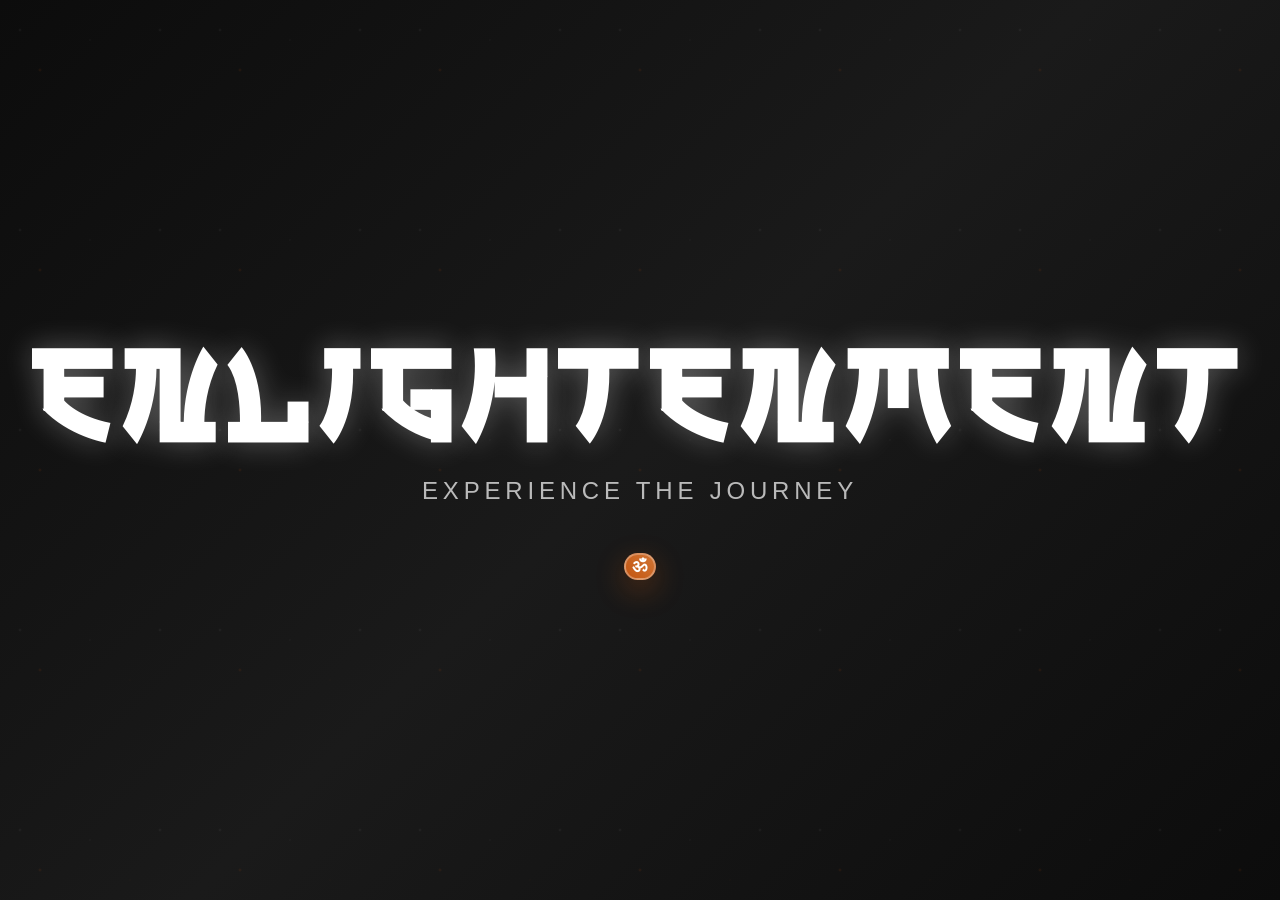
==== index.html @ e20dd6f6 "refactor: improve code readability" ====
<!DOCTYPE html>
<html lang="en">
<head>
	<meta charset="UTF-8">
	<meta http-equiv="X-UA-Compatible" content="IE=edge">
	<meta name="viewport" content="width=device-width, initial-scale=1.0">
	<title>Card Animations</title>
	<link rel="stylesheet" href="style.css">
</head>
<body>
	<!-- Entrance Screen -->
	<div id="entrance-screen" class="entrance-screen">
		<div class="entrance-content">
			<h1 class="entrance-title">Enlightenment</h1>
			<p class="entrance-subtitle">Experience the Journey</p>
			<button id="enter-button" class="enter-button">
				<span class="button-text">ॐ</span>
				<div class="button-ripple"></div>
			</button>
		</div>
		<div class="entrance-particles"></div>
	</div>

	<!-- Main Content (hidden initially) -->
	<h1 id="animation-title">Enlightenment</h1>
	<video id="bg-video" loop playsinline muted>
		<source src="./Assets/bg-video.webm" type="video/webm" />
	</video>
	<div id="main-content" class="main-content hidden">
		<div class="card-group">
			<div class="little-card card"></div>
			<div class="big-card card"></div>
			<div class="little-card card"></div>
			<div class="big-card card"></div>
			<div class="little-card card"></div>
			<div class="big-card card"></div> 
			<div class="little-card card"></div>
			<div class="big-card card"></div>
		</div>
	</div>

	<!-- External JavaScript -->
	<script src="script.js"></script>
</body>
</html>
---- style.css ----
/* Global Styles */
body{
	margin: 0px;
	background-color: #000;
	height: 100vh;
	display: grid;
	place-items: center;
}

/* Font Styles */
@font-face {
	font-family: 'Sakurata';
	src: url(./Assets/SAKURATA\ 400.otf);
}

video {
	position: absolute;
	max-width: 100%;
	aspect-ratio: 16 / 9;
	z-index:-100;
	opacity: 0;
	transition: opacity 1.5s ease;
}

video.show {
	opacity: 1;
}

@media screen and (max-width: 768px){
	video{
		max-width: none;
		height: 100%;
	}	
}

/* Animation Styles */
#animation-title{
	position: absolute;
	top: 7%;
	font-family: 'Sakurata';
	font-size: clamp(2rem, 5vw, 5rem);
	color: #fff;
	text-shadow: 0px 0px 10px rgba(255, 255, 255, 0.5);
	margin: 0px;
	opacity: 0;
	transform: translateY(-20px);
	transition: all 1.5s ease;
}

#animation-title.show {
	opacity: 1;
	transform: translateY(0);
	animation: animated-title 2s ease-in-out infinite alternate;
}

/* Keyframes */
@keyframes animated-title{
	0%{
		color: #fff;
		text-shadow: 0px 0px 10px rgba(255, 255, 255, 0.5);
	}
	100%{
		color: rgba(240, 103, 17, 0.8);
		text-shadow: 0px 0px 10px rgba(255, 255, 255, 0.8);
	}
}

/* Card Group Styles */
.card-group{
	aspect-ratio: 5 / 7;
}

.card-group,
.big-card{
	width:30vmin;
}

.card{
	aspect-ratio: 5 / 7;
	background-color: rgba(255, 255, 255, 0.1);
	background-position: center;
	position: absolute;
	transition: transform 800ms cubic-bezier(0.05, 0.43, 0.25, 0.95);
}

.big-card{
	width: 30vmin;
	border-radius: 1vmin;
}

.little-card{
	width: 12vmin;
	border-radius: 2vmin;
	top: 50%;
	left: 50%;
	transform: translate(-50%, -50%);
}


/* Card Styles */
.big-card:nth-child(2){
	background-image: url(./Assets/big-card-4.png);
	background-size: cover;
	transform: translateX(-10%) rotate(-1deg) scaleX(-1);
}

.big-card:nth-child(4){
	background-image: url(./Assets/big-card-3.png);
	background-size: cover;
	transform: translateX(6%) rotate(2deg);
}

.big-card:nth-child(6){
	background-image: url(./Assets/big-card-2.png);
	background-size: cover;
	background-position: -10%;
	transform: translateX(6%) rotate(-3deg);
}

.big-card:nth-child(8){
	background-image: url(./Assets/big-card-1.png);
	background-size: cover;
	transform: translateX(10%) rotate(5deg);
}

.little-card:nth-child(1){
	background-image: url(./Assets/little-card-1.png);
	background-size: cover;
}
.little-card:nth-child(3){
	background-image: url(./Assets/little-card-2.png);
	background-size: cover;
}
.little-card:nth-child(5){
	background-image: url(./Assets/little-card-3.png);
	background-size: cover;
}
.little-card:nth-child(7){
	background-image: url(./Assets/little-card-4.png);
	background-size: cover;
}

/* Card Group Styles on Hover*/
.card-group:hover > .big-card:nth-child(2){
	transform: translate(-85%, 16%) rotate(-24deg) scaleX(-1)
}

.card-group:hover > .big-card:nth-child(4){
	transform: translate(-30%, 8%) rotate(-8deg);
}

.card-group:hover > .big-card:nth-child(6){
	transform: translate(30%, 8%) rotate(8deg);
}

.card-group:hover > .big-card:nth-child(8){
	transform: translate(85%, 16%) rotate(24deg);
}

.card-group:hover > .little-card:nth-child(1){
	transform: translate(280%, -140%) rotate(-15deg);
}

.card-group:hover > .little-card:nth-child(3){
	transform: translate(280%, 140%) rotate(15deg);
}

.card-group:hover > .little-card:nth-child(5){
	transform: translate(-280%, -140%) rotate(15deg);
}

.card-group:hover > .little-card:nth-child(7){
	transform: translate(-280%, 140%) rotate(-15deg);
}

/* Entrance Screen Styles */
.entrance-screen {
	position: fixed;
	top: 0;
	left: 0;
	width: 100vw;
	height: 100vh;
	background: linear-gradient(135deg, #0c0c0c 0%, #1a1a1a 50%, #0c0c0c 100%);
	display: flex;
	align-items: center;
	justify-content: center;
	z-index: 1000;
	overflow: hidden;
}

.entrance-content {
	text-align: center;
	z-index: 10;
	opacity: 0;
	transform: translateY(30px);
	animation: fadeInUp 1.5s ease-out 0.5s forwards;
}

.entrance-title {
	font-family: 'Sakurata';
	font-size: clamp(3rem, 8vw, 8rem);
	color: #fff;
	margin: 0 0 1rem 0;
	text-shadow: 0px 0px 30px rgba(255, 255, 255, 0.3);
	letter-spacing: 0.1em;
}

.entrance-subtitle {
	font-family: Arial, sans-serif;
	font-size: clamp(1rem, 2vw, 1.5rem);
	color: rgba(255, 255, 255, 0.7);
	margin: 0 0 3rem 0;
	font-weight: 300;
	letter-spacing: 0.2em;
	text-transform: uppercase;
}

.enter-button {
	position: relative;
	background: linear-gradient(45deg, rgba(240, 103, 17, 0.8), rgba(255, 140, 60, 0.8));
	border: 2px solid rgba(255, 255, 255, 0.3);
	border-radius: 50px;
	font-family: Arial, sans-serif;
	font-size: 1.1rem;
	font-weight: 600;
	letter-spacing: 0.1em;
	color: #fff;
	cursor: pointer;
	overflow: hidden;
	transition: all 0.3s ease;
	backdrop-filter: blur(10px);
	box-shadow: 0 10px 30px rgba(240, 103, 17, 0.3);
}

.enter-button:hover {
	transform: translateY(-2px);
	box-shadow: 0 15px 40px rgba(240, 103, 17, 0.4);
	border-color: rgba(255, 255, 255, 0.5);
}

.enter-button:active {
	transform: translateY(0);
}

.button-text {
	position: relative;
	z-index: 2;
}

.button-ripple {
	position: absolute;
	top: 50%;
	left: 50%;
	width: 0;
	height: 0;
	border-radius: 50%;
	background: rgba(255, 255, 255, 0.3);
	transform: translate(-50%, -50%);
	transition: width 0.6s, height 0.6s;
}

.enter-button:hover .button-ripple {
	width: 300px;
	height: 300px;
}

/* Animated Particles Background */
.entrance-particles {
	position: absolute;
	top: 0;
	left: 0;
	width: 100%;
	height: 100%;
	background-image: 
		radial-gradient(2px 2px at 20px 30px, rgba(255, 255, 255, 0.1), transparent),
		radial-gradient(2px 2px at 40px 70px, rgba(240, 103, 17, 0.2), transparent),
		radial-gradient(1px 1px at 90px 40px, rgba(255, 255, 255, 0.1), transparent),
		radial-gradient(1px 1px at 130px 80px, rgba(240, 103, 17, 0.1), transparent),
		radial-gradient(2px 2px at 160px 30px, rgba(255, 255, 255, 0.1), transparent);
	background-repeat: repeat;
	background-size: 200px 200px;
	animation: particleFloat 20s linear infinite;
	opacity: 0.6;
}

/* Main Content Styles */
.main-content {
	transition: all 1s ease;
}

.main-content.hidden {
	opacity: 0;
	visibility: hidden;
}

.main-content.enter-animation {
	animation: mainContentEnter 1.5s ease-out forwards;
}

/* Keyframe Animations */
@keyframes fadeInUp {
	from {
		opacity: 0;
		transform: translateY(30px);
	}
	to {
		opacity: 1;
		transform: translateY(0);
	}
}

@keyframes particleFloat {
	0% {
		transform: translateY(0) translateX(0);
	}
	25% {
		transform: translateY(-10px) translateX(5px);
	}
	50% {
		transform: translateY(0) translateX(-5px);
	}
	75% {
		transform: translateY(10px) translateX(5px);
	}
	100% {
		transform: translateY(0) translateX(0);
	}
}

@keyframes mainContentEnter {
	from {
		opacity: 0;
		transform: scale(0.9);
	}
	to {
		opacity: 1;
		transform: scale(1);
	}
}

/* Exit Animation for Entrance Screen */
.entrance-screen.exit-animation {
	animation: entranceExit 1s ease-in forwards;
}

@keyframes entranceExit {
	0% {
		opacity: 1;
		transform: scale(1);
	}
	100% {
		opacity: 0;
		transform: scale(1.1);
		filter: blur(10px);
	}
}

/* Responsive Design for Entrance Screen */
@media screen and (max-width: 768px) {
	.entrance-title {
		font-size: clamp(2rem, 6vw, 4rem);
	}
	
	.entrance-subtitle {
		font-size: clamp(0.8rem, 1.5vw, 1rem);
		margin: 0 0 2rem 0;
	}
	
	.enter-button {
		padding: 1rem 2.5rem;
		font-size: 1rem;
	}
}
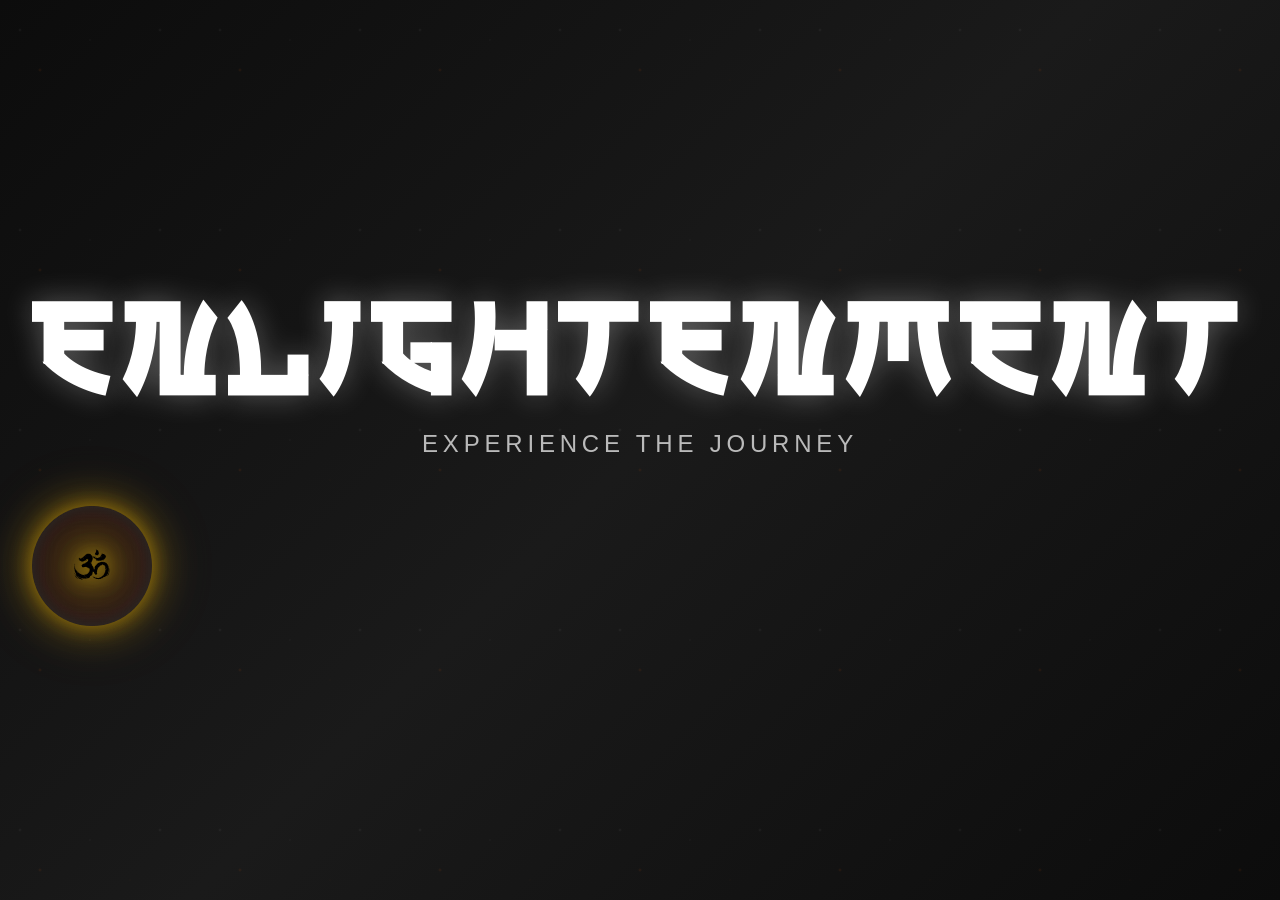
==== commit d6480c70: "feat: add button animations" ====
--- a/index.html
+++ b/index.html
@@ -14,7 +14,7 @@
 			<h1 class="entrance-title">Enlightenment</h1>
 			<p class="entrance-subtitle">Experience the Journey</p>
 			<button id="enter-button" class="enter-button">
-				<span class="button-text">ॐ</span>
+				<img height="50px" width="50px" src="./Assets/om-symbol.svg" alt="ॐ" class="om-symbol">
 				<div class="button-ripple"></div>
 			</button>
 		</div>
--- a/style.css
+++ b/style.css
@@ -28,9 +28,10 @@
 
 @media screen and (max-width: 768px){
 	video{
-		max-width: none;
+		max-width: 100%;
 		height: 100%;
-	}	
+		object-fit: cover;
+	}
 }
 
 /* Animation Styles */
@@ -190,6 +191,7 @@
 
 .entrance-content {
 	text-align: center;
+	justify-items: center;
 	z-index: 10;
 	opacity: 0;
 	transform: translateY(30px);
@@ -217,29 +219,96 @@
 
 .enter-button {
 	position: relative;
-	background: linear-gradient(45deg, rgba(240, 103, 17, 0.8), rgba(255, 140, 60, 0.8));
-	border: 2px solid rgba(255, 255, 255, 0.3);
-	border-radius: 50px;
-	font-family: Arial, sans-serif;
-	font-size: 1.1rem;
-	font-weight: 600;
-	letter-spacing: 0.1em;
-	color: #fff;
+	background: transparent;
+	border: none;
+	border-radius: 50%;
+	width: 120px;
+	height: 120px;
+	display: flex;
+	align-items: center;
+	justify-content: center;
 	cursor: pointer;
-	overflow: hidden;
-	transition: all 0.3s ease;
-	backdrop-filter: blur(10px);
-	box-shadow: 0 10px 30px rgba(240, 103, 17, 0.3);
+	overflow: visible;
+	transition: all 0.4s cubic-bezier(0.4, 0, 0.2, 1);
+	backdrop-filter: blur(20px);
+	
+	/* Multi-layer glow effect */
+	box-shadow: 
+		0 0 20px rgba(255, 193, 7, 0.4),
+		0 0 40px rgba(255, 193, 7, 0.3),
+		0 0 60px rgba(255, 193, 7, 0.2),
+		0 0 80px rgba(255, 193, 7, 0.1),
+		inset 0 0 20px rgba(255, 255, 255, 0.1);
+	
+	/* Animated background gradient */
+	background: radial-gradient(
+		circle at center,
+		rgba(255, 193, 7, 0.2) 0%,
+		rgba(255, 152, 0, 0.15) 30%,
+		rgba(255, 87, 34, 0.1) 60%,
+		transparent 80%
+	);
+	
+	/* Apply continuous animations */
+	animation: 
+		glowPulse 3s ease-in-out infinite,
+		buttonFloat 4s ease-in-out infinite;
+}
+
+.enter-button img {
+	width: 60px;
+	height: 60px;
+	filter: 
+		drop-shadow(0 0 10px rgba(255, 193, 7, 0.6))
+		drop-shadow(0 0 20px rgba(255, 193, 7, 0.4))
+		drop-shadow(0 0 30px rgba(255, 193, 7, 0.2));
+	transition: all 0.4s ease;
+	position: relative;
+	z-index: 2;
+	animation: omRotate 20s linear infinite;
 }
 
 .enter-button:hover {
-	transform: translateY(-2px);
-	box-shadow: 0 15px 40px rgba(240, 103, 17, 0.4);
-	border-color: rgba(255, 255, 255, 0.5);
+	transform: translateY(-5px) scale(1.05);
+
+	/* Enhanced glow on hover */
+	box-shadow: 
+		0 0 30px rgba(255, 193, 7, 0.6),
+		0 0 60px rgba(255, 193, 7, 0.5),
+		0 0 90px rgba(255, 193, 7, 0.4),
+		0 0 120px rgba(255, 193, 7, 0.3),
+		0 0 150px rgba(255, 193, 7, 0.2),
+		inset 0 0 30px rgba(255, 255, 255, 0.2);
+
+	/* Enhanced background on hover */
+	background: radial-gradient(
+		circle at center,
+		rgba(255, 193, 7, 0.3) 0%,
+		rgba(255, 152, 0, 0.25) 30%,
+		rgba(255, 87, 34, 0.2) 60%,
+		rgba(255, 193, 7, 0.1) 80%,
+		transparent 100%
+	);
+}
+
+.enter-button:hover img {
+	transform: scale(1.1) rotate(5deg);
+	filter: 
+		drop-shadow(0 0 15px rgba(255, 193, 7, 0.8))
+		drop-shadow(0 0 30px rgba(255, 193, 7, 0.6))
+		drop-shadow(0 0 45px rgba(255, 193, 7, 0.4))
+		brightness(1.2);
 }
 
 .enter-button:active {
-	transform: translateY(0);
+	transform: translateY(-2px) scale(0.98);
+
+	/* Pulse effect on click */
+	box-shadow: 
+		0 0 40px rgba(255, 193, 7, 0.8),
+		0 0 80px rgba(255, 193, 7, 0.6),
+		0 0 120px rgba(255, 193, 7, 0.4),
+		inset 0 0 20px rgba(255, 255, 255, 0.3);
 }
 
 .button-text {
@@ -254,14 +323,26 @@
 	width: 0;
 	height: 0;
 	border-radius: 50%;
-	background: rgba(255, 255, 255, 0.3);
+	background: radial-gradient(
+		circle,
+		rgba(255, 193, 7, 0.4) 0%,
+		rgba(255, 193, 7, 0.2) 50%,
+		transparent 70%
+	);
 	transform: translate(-50%, -50%);
-	transition: width 0.6s, height 0.6s;
+	transition: all 0.8s cubic-bezier(0.4, 0, 0.2, 1);
+	pointer-events: none;
 }
 
 .enter-button:hover .button-ripple {
-	width: 300px;
-	height: 300px;
+	width: 200px;
+	height: 200px;
+	background: radial-gradient(
+		circle,
+		rgba(255, 193, 7, 0.6) 0%,
+		rgba(255, 193, 7, 0.3) 50%,
+		transparent 70%
+	);
 }
 
 /* Animated Particles Background */
@@ -365,9 +446,44 @@
 		font-size: clamp(0.8rem, 1.5vw, 1rem);
 		margin: 0 0 2rem 0;
 	}
-	
-	.enter-button {
-		padding: 1rem 2.5rem;
-		font-size: 1rem;
-	}
-}
+}
+
+/* Continuous glow pulse animation */
+@keyframes glowPulse {
+	0%, 100% {
+		box-shadow: 
+			0 0 20px rgba(255, 193, 7, 0.4),
+			0 0 40px rgba(255, 193, 7, 0.3),
+			0 0 60px rgba(255, 193, 7, 0.2),
+			0 0 80px rgba(255, 193, 7, 0.1),
+			inset 0 0 20px rgba(255, 255, 255, 0.1);
+	}
+	50% {
+		box-shadow: 
+			0 0 25px rgba(255, 193, 7, 0.5),
+			0 0 50px rgba(255, 193, 7, 0.4),
+			0 0 75px rgba(255, 193, 7, 0.3),
+			0 0 100px rgba(255, 193, 7, 0.2),
+			inset 0 0 25px rgba(255, 255, 255, 0.15);
+	}
+}
+
+/* Floating animation for the button */
+@keyframes buttonFloat {
+	0%, 100% {
+		transform: translateY(0px);
+	}
+	50% {
+		transform: translateY(-3px);
+	}
+}
+
+/* Om symbol subtle rotation */
+@keyframes omRotate {
+	0% {
+		transform: rotate(0deg);
+	}
+	100% {
+		transform: rotate(360deg);
+	}
+}
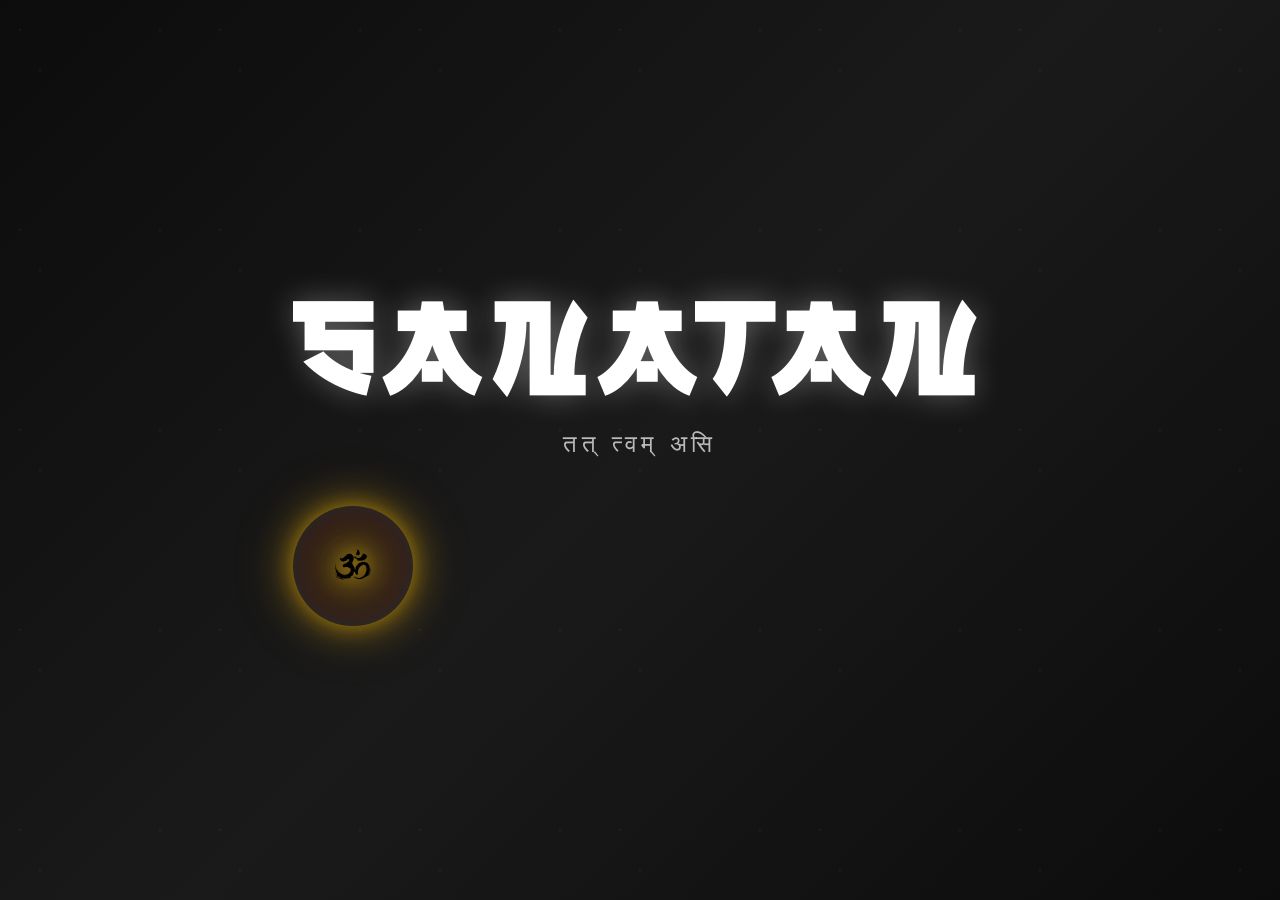
==== commit f6741c42: "fix: update entrance screen title and subtitle" ====
--- a/index.html
+++ b/index.html
@@ -11,8 +11,8 @@
 	<!-- Entrance Screen -->
 	<div id="entrance-screen" class="entrance-screen">
 		<div class="entrance-content">
-			<h1 class="entrance-title">Enlightenment</h1>
-			<p class="entrance-subtitle">Experience the Journey</p>
+			<h1 class="entrance-title">Sanatan</h1>
+			<p class="entrance-subtitle">तत् त्वम् असि</p>
 			<button id="enter-button" class="enter-button">
 				<img height="50px" width="50px" src="./Assets/om-symbol.svg" alt="ॐ" class="om-symbol">
 				<div class="button-ripple"></div>
--- a/style.css
+++ b/style.css
@@ -205,6 +205,7 @@
 	margin: 0 0 1rem 0;
 	text-shadow: 0px 0px 30px rgba(255, 255, 255, 0.3);
 	letter-spacing: 0.1em;
+	text-transform: uppercase;
 }
 
 .entrance-subtitle {
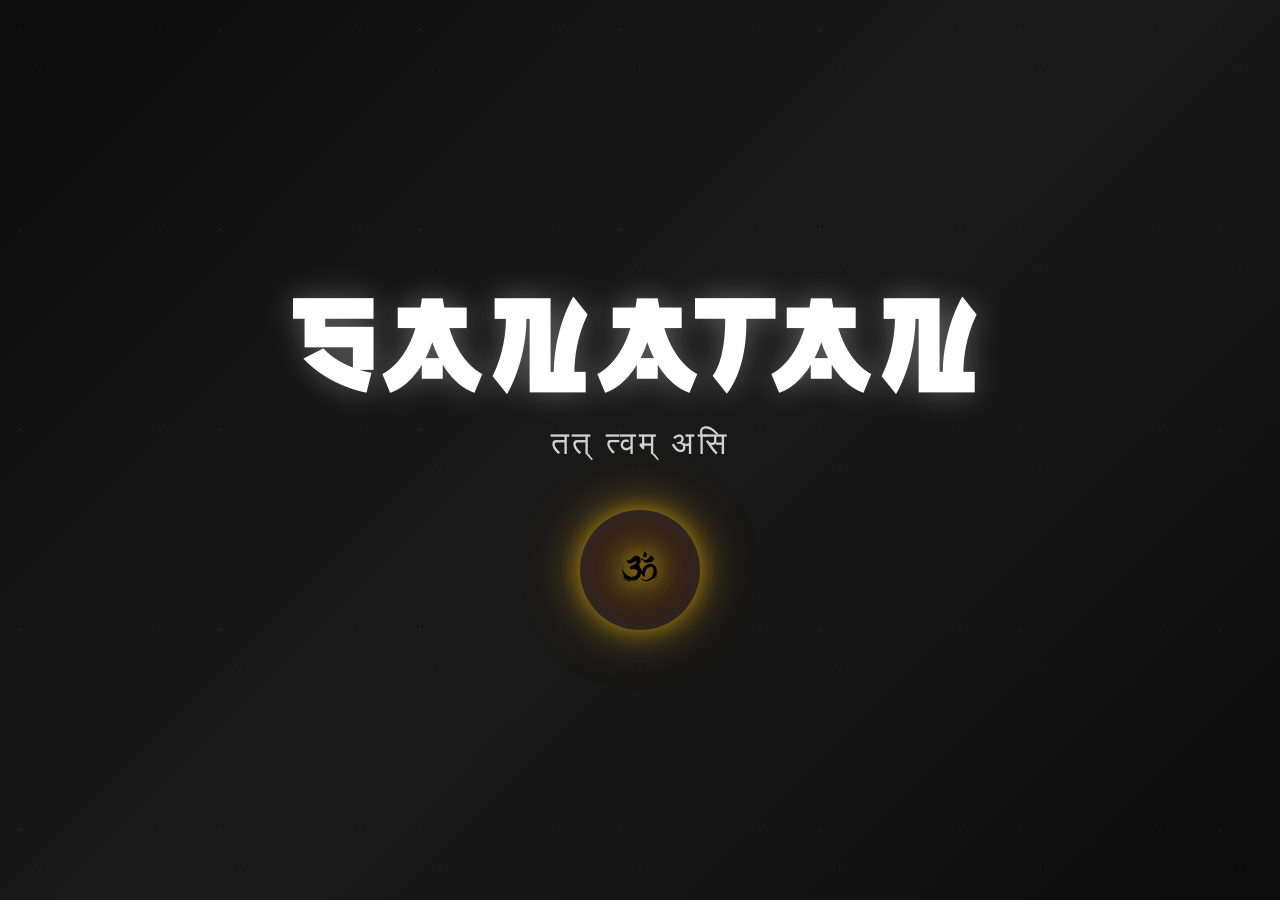
==== commit 163ebfed: "feat: add favicon to the project" ====
--- a/index.html
+++ b/index.html
@@ -6,6 +6,8 @@
 	<meta name="viewport" content="width=device-width, initial-scale=1.0">
 	<title>Card Animations</title>
 	<link rel="stylesheet" href="style.css">
+	<link rel="stylesheet" href="lightbox.css">
+	<link rel="icon" type="image/x-icon" href="assets/favicon.ico">
 </head>
 <body>
 	<!-- Entrance Screen -->
@@ -41,5 +43,6 @@
 
 	<!-- External JavaScript -->
 	<script src="script.js"></script>
+	<script src="lightbox.js"></script>
 </body>
 </html>
--- a/style.css
+++ b/style.css
@@ -1,16 +1,59 @@
 /* Global Styles */
 body{
 	margin: 0px;
+	padding: 0px;
 	background-color: #000;
 	height: 100vh;
+	min-height: 100vh;
+	/* Safari fallback for centering */
+	display: flex;
+	align-items: center;
+	justify-content: center;
+	/* Modern browsers with CSS Grid */
 	display: grid;
 	place-items: center;
+	/* Handle Safari viewport issues */
+	position: relative;
+	overflow-x: hidden;
 }
 
 /* Font Styles */
 @font-face {
 	font-family: 'Sakurata';
 	src: url(./Assets/SAKURATA\ 400.otf);
+}
+
+@font-face {
+	font-family: 'Chanakya';
+	src: url('./Assets/Chanakya Regular.ttf') format('truetype');
+}
+
+/* Safari and iOS specific fixes */
+@supports (-webkit-touch-callout: none) {
+	body {
+		height: -webkit-fill-available;
+		min-height: -webkit-fill-available;
+	}
+}
+
+/* iOS Safari viewport fix */
+@media screen and (max-width: 768px) {
+	body {
+		height: 100dvh; /* Dynamic viewport height for modern browsers */
+		min-height: 100vh;
+		min-height: -webkit-fill-available;
+	}
+	
+	/* Ensure main content is properly centered on mobile */
+	#main-content {
+		display: flex;
+		align-items: center;
+		justify-content: center;
+		width: 100vw;
+		height: 100vh;
+		height: 100dvh;
+		position: relative;
+	}
 }
 
 video {
@@ -69,6 +112,8 @@
 /* Card Group Styles */
 .card-group{
 	aspect-ratio: 5 / 7;
+	position: relative;
+	margin: auto;
 }
 
 .card-group,
@@ -82,6 +127,13 @@
 	background-position: center;
 	position: absolute;
 	transition: transform 800ms cubic-bezier(0.05, 0.43, 0.25, 0.95);
+	
+	/* Add subtle glow animation when not hovered */
+	box-shadow: 
+		0 0 15px rgba(255, 255, 255, 0.1),
+		0 0 30px rgba(240, 103, 17, 0.05),
+		inset 0 0 20px rgba(255, 255, 255, 0.05);
+	animation: cardGlow 4s ease-in-out infinite alternate;
 }
 
 .big-card{
@@ -142,6 +194,16 @@
 }
 
 /* Card Group Styles on Hover*/
+.card-group:hover > .card {
+	/* Pause glow animation and enhance glow on hover */
+	animation: none;
+	box-shadow: 
+		0 0 25px rgba(255, 255, 255, 0.2),
+		0 0 50px rgba(240, 103, 17, 0.15),
+		0 0 75px rgba(255, 193, 7, 0.1),
+		inset 0 0 30px rgba(255, 255, 255, 0.1);
+}
+
 .card-group:hover > .big-card:nth-child(2){
 	transform: translate(-85%, 16%) rotate(-24deg) scaleX(-1)
 }
@@ -172,6 +234,16 @@
 
 .card-group:hover > .little-card:nth-child(7){
 	transform: translate(-280%, 140%) rotate(-15deg);
+}
+
+/* Mobile expanded state - maintain enhanced glow */
+.mobile-expanded > .card {
+	animation: none;
+	box-shadow: 
+		0 0 25px rgba(255, 255, 255, 0.2),
+		0 0 50px rgba(240, 103, 17, 0.15),
+		0 0 75px rgba(255, 193, 7, 0.1),
+		inset 0 0 30px rgba(255, 255, 255, 0.1);
 }
 
 /* Entrance Screen Styles */
@@ -181,12 +253,16 @@
 	left: 0;
 	width: 100vw;
 	height: 100vh;
+	height: 100dvh; /* Dynamic viewport height for modern browsers */
 	background: linear-gradient(135deg, #0c0c0c 0%, #1a1a1a 50%, #0c0c0c 100%);
 	display: flex;
 	align-items: center;
 	justify-content: center;
 	z-index: 1000;
 	overflow: hidden;
+	/* Safari specific fixes */
+	-webkit-transform: translate3d(0,0,0);
+	transform: translate3d(0,0,0);
 }
 
 .entrance-content {
@@ -209,13 +285,13 @@
 }
 
 .entrance-subtitle {
-	font-family: Arial, sans-serif;
-	font-size: clamp(1rem, 2vw, 1.5rem);
-	color: rgba(255, 255, 255, 0.7);
+	font-family: 'Chanakya', Arial, sans-serif;
+	font-size: clamp(1.2rem, 2.5vw, 2rem);
+	color: rgba(255, 255, 255, 0.8);
 	margin: 0 0 3rem 0;
-	font-weight: 300;
-	letter-spacing: 0.2em;
-	text-transform: uppercase;
+	font-weight: normal;
+	letter-spacing: 0.1em;
+	text-transform: none;
 }
 
 .enter-button {
@@ -225,7 +301,6 @@
 	border-radius: 50%;
 	width: 120px;
 	height: 120px;
-	display: flex;
 	align-items: center;
 	justify-content: center;
 	cursor: pointer;
@@ -447,6 +522,37 @@
 		font-size: clamp(0.8rem, 1.5vw, 1rem);
 		margin: 0 0 2rem 0;
 	}
+
+	/* Additional Safari iOS fixes */
+	.entrance-screen {
+		height: 100vh;
+		height: -webkit-fill-available;
+		height: 100dvh;
+	}
+
+	.entrance-content {
+		width: 90vw;
+		max-width: 400px;
+		padding: 2rem 1rem;
+	}
+}
+
+/* Additional Safari-specific fixes */
+@media screen and (max-device-width: 896px) and (-webkit-device-pixel-ratio: 2) {
+	body {
+		height: 100vh;
+		height: -webkit-fill-available;
+	}
+
+	.entrance-screen {
+		height: 100vh;
+		height: -webkit-fill-available;
+	}
+
+	#main-content {
+		height: 100vh;
+		height: -webkit-fill-available;
+	}
 }
 
 /* Continuous glow pulse animation */
@@ -488,3 +594,28 @@
 		transform: rotate(360deg);
 	}
 }
+
+/* Hindi Text Utility Class */
+.hindi-text {
+	font-family: 'Chanakya', Arial, sans-serif;
+	font-weight: normal;
+	letter-spacing: 0.05em;
+	text-transform: none;
+}
+
+/* Card glow animation */
+@keyframes cardGlow {
+	0% {
+		box-shadow: 
+			0 0 15px rgba(255, 255, 255, 0.1),
+			0 0 30px rgba(240, 103, 17, 0.05),
+			inset 0 0 20px rgba(255, 255, 255, 0.05);
+	}
+	100% {
+		box-shadow: 
+			0 0 20px rgba(255, 255, 255, 0.15),
+			0 0 40px rgba(240, 103, 17, 0.1),
+			0 0 60px rgba(255, 193, 7, 0.05),
+			inset 0 0 25px rgba(255, 255, 255, 0.08);
+	}
+}
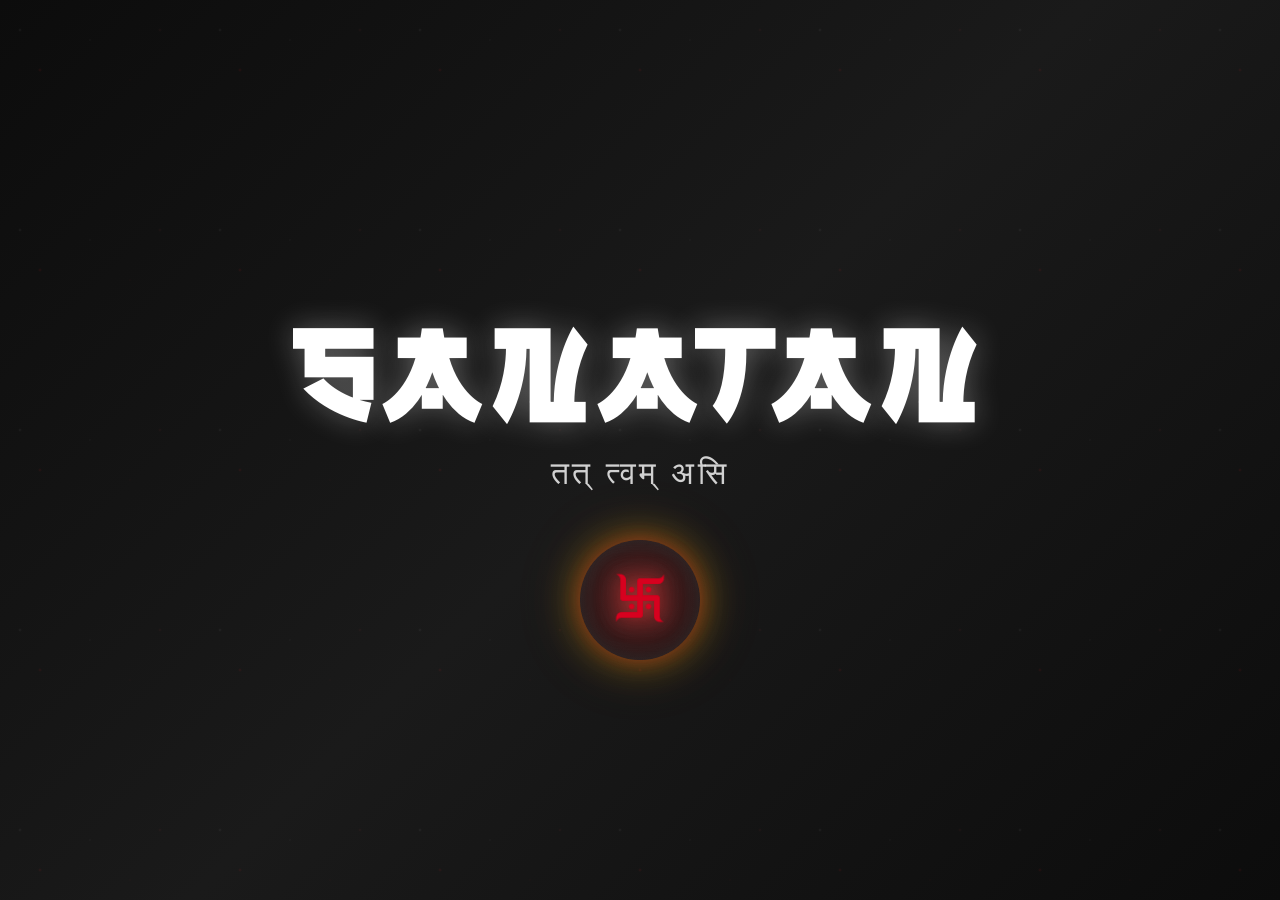
==== commit e8e7146c: "feat: use swastik logo for enter button" ====
--- a/index.html
+++ b/index.html
@@ -4,7 +4,7 @@
 	<meta charset="UTF-8">
 	<meta http-equiv="X-UA-Compatible" content="IE=edge">
 	<meta name="viewport" content="width=device-width, initial-scale=1.0">
-	<title>Card Animations</title>
+	<title>Sanatan</title>
 	<link rel="stylesheet" href="style.css">
 	<link rel="stylesheet" href="lightbox.css">
 	<link rel="icon" type="image/x-icon" href="assets/favicon.ico">
@@ -16,7 +16,7 @@
 			<h1 class="entrance-title">Sanatan</h1>
 			<p class="entrance-subtitle">तत् त्वम् असि</p>
 			<button id="enter-button" class="enter-button">
-				<img height="50px" width="50px" src="./Assets/om-symbol.svg" alt="ॐ" class="om-symbol">
+				<img height="50px" width="50px" src="./Assets/swastik.png" alt="ॐ" class="om-symbol">
 				<div class="button-ripple"></div>
 			</button>
 		</div>
--- a/style.css
+++ b/style.css
@@ -1,10 +1,113 @@
+:root {
+	/* Colors */
+	--color-primary: #000;
+	--color-white: #fff;
+	--color-accent: rgba(240, 103, 17, 0.8);
+	--color-accent-alt: rgba(255, 193, 7, 0.4);
+	--color-accent-secondary: rgba(255, 152, 0, 0.15);
+	--color-accent-tertiary: rgba(255, 87, 34, 0.1);
+
+	/* Button specific colors - Red theme for swastik logo */
+	--color-button-glow: rgba(220, 38, 38, 0.4);
+	--color-button-glow-hover: rgba(239, 68, 68, 0.6);
+	--color-button-glow-active: rgba(255, 87, 87, 0.8);
+	--color-button-red-primary: rgba(220, 38, 38, 0.9);
+	--color-button-red-secondary: rgba(185, 28, 28, 0.7);
+	--color-button-red-accent: rgba(255, 87, 87, 0.5);
+
+	/* Card glow colors */
+	--color-glow-primary: rgba(255, 255, 255, 0.1);
+	--color-glow-secondary: rgba(240, 103, 17, 0.05);
+	--color-glow-enhanced: rgba(255, 193, 7, 0.1);
+
+	/* Backgrounds */
+	--bg-card: rgba(255, 255, 255, 0.1);
+	--bg-lightbox: rgba(255, 255, 255, 0.1);
+	--bg-backdrop: rgba(0, 0, 0, 0.9);
+
+	/* Spacing */
+	--spacing-xs: 0.25rem;
+	--spacing-sm: 0.5rem;
+	--spacing-md: 1rem;
+	--spacing-lg: 1.5rem;
+	--spacing-xl: 2rem;
+	--spacing-xxl: 3rem;
+
+	/* Border radius */
+	--radius-sm: 1vmin;
+	--radius-md: 2vmin;
+	--radius-lg: 12px;
+	--radius-xl: 20px;
+	--radius-circle: 50%;
+
+	/* Transitions */
+	--transition-fast: 150ms ease-out;
+	--transition-normal: 300ms ease;
+	--transition-slow: 600ms cubic-bezier(0.05, 0.43, 0.25, 0.95);
+	--transition-card: 800ms cubic-bezier(0.05, 0.43, 0.25, 0.95);
+	--transition-entrance: 1.5s ease;
+	--transition-button: 0.4s cubic-bezier(0.4, 0, 0.2, 1);
+	--transition-ripple: 0.8s cubic-bezier(0.4, 0, 0.2, 1);
+
+	/* Shadows */
+	--shadow-card: 0 0 15px var(--color-glow-primary),
+				   0 0 30px var(--color-glow-secondary),
+				   inset 0 0 20px var(--color-glow-primary);
+	--shadow-card-enhanced: 0 0 25px rgba(255, 255, 255, 0.2),
+							0 0 50px rgba(240, 103, 17, 0.15),
+							0 0 75px var(--color-glow-enhanced),
+							inset 0 0 30px var(--color-glow-primary);
+	--shadow-lightbox: 0 25px 50px rgba(0, 0, 0, 0.7);
+
+	/* Button shadows */
+	--shadow-button-base: 0 0 20px var(--color-button-glow),
+						  0 0 40px rgba(255, 193, 7, 0.3),
+						  0 0 60px rgba(255, 193, 7, 0.2),
+						  0 0 80px rgba(255, 193, 7, 0.1),
+						  inset 0 0 20px rgba(255, 255, 255, 0.1);
+	--shadow-button-hover: 0 0 30px var(--color-button-glow-hover),
+						   0 0 60px rgba(255, 193, 7, 0.5),
+						   0 0 90px var(--color-button-glow),
+						   0 0 120px rgba(255, 193, 7, 0.3),
+						   0 0 150px rgba(255, 193, 7, 0.2),
+						   inset 0 0 30px rgba(255, 255, 255, 0.2);
+
+	/* Z-index layers */
+	--z-background: -100;
+	--z-base: 1;
+	--z-elevated: 10;
+	--z-lightbox: 9999;
+	--z-entrance: 1000;
+
+	/* Viewport units */
+	--vh-dynamic: 100vh;
+	--vh-fallback: 100vh;
+	--vh-webkit: -webkit-fill-available;
+
+	/* Card dimensions */
+	--card-width: 30vmin;
+	--card-small-width: 12vmin;
+	--card-aspect-ratio: 5 / 7;
+
+	/* Button dimensions */
+	--button-size: 120px;
+	--button-icon-size: 60px;
+}
+
+/* Dynamic viewport height support */
+@supports (height: 100dvh) {
+	:root {
+		--vh-dynamic: 100dvh;
+	}
+}
+
 /* Global Styles */
-body{
-	margin: 0px;
-	padding: 0px;
-	background-color: #000;
-	height: 100vh;
-	min-height: 100vh;
+body {
+	margin: 0;
+	padding: 0;
+	background-color: var(--color-primary);
+	height: var(--vh-dynamic);
+	min-height: var(--vh-fallback);
 	/* Safari fallback for centering */
 	display: flex;
 	align-items: center;
@@ -31,27 +134,27 @@
 /* Safari and iOS specific fixes */
 @supports (-webkit-touch-callout: none) {
 	body {
-		height: -webkit-fill-available;
-		min-height: -webkit-fill-available;
+		height: var(--vh-webkit);
+		min-height: var(--vh-webkit);
 	}
 }
 
 /* iOS Safari viewport fix */
 @media screen and (max-width: 768px) {
 	body {
-		height: 100dvh; /* Dynamic viewport height for modern browsers */
-		min-height: 100vh;
-		min-height: -webkit-fill-available;
-	}
-	
+		height: var(--vh-dynamic);
+		min-height: var(--vh-fallback);
+		min-height: var(--vh-webkit);
+	}
+
 	/* Ensure main content is properly centered on mobile */
 	#main-content {
 		display: flex;
 		align-items: center;
 		justify-content: center;
 		width: 100vw;
-		height: 100vh;
-		height: 100dvh;
+		height: var(--vh-fallback);
+		height: var(--vh-dynamic);
 		position: relative;
 	}
 }
@@ -60,17 +163,15 @@
 	position: absolute;
 	max-width: 100%;
 	aspect-ratio: 16 / 9;
-	z-index:-100;
+	z-index: var(--z-background);
 	opacity: 0;
-	transition: opacity 1.5s ease;
-}
-
-video.show {
-	opacity: 1;
-}
-
-@media screen and (max-width: 768px){
-	video{
+	transition: opacity var(--transition-entrance);
+
+	&.show {
+		opacity: 1;
+	}
+
+	@media screen and (max-width: 768px) {
 		max-width: 100%;
 		height: 100%;
 		object-fit: cover;
@@ -78,72 +179,63 @@
 }
 
 /* Animation Styles */
-#animation-title{
+#animation-title {
 	position: absolute;
 	top: 7%;
 	font-family: 'Sakurata';
 	font-size: clamp(2rem, 5vw, 5rem);
-	color: #fff;
+	color: var(--color-white);
 	text-shadow: 0px 0px 10px rgba(255, 255, 255, 0.5);
-	margin: 0px;
+	margin: 0;
 	opacity: 0;
 	transform: translateY(-20px);
-	transition: all 1.5s ease;
-}
-
-#animation-title.show {
-	opacity: 1;
-	transform: translateY(0);
-	animation: animated-title 2s ease-in-out infinite alternate;
+	transition: all var(--transition-entrance);
+
+	&.show {
+		opacity: 1;
+		transform: translateY(0);
+		animation: animated-title 2s ease-in-out infinite alternate;
+	}
 }
 
 /* Keyframes */
-@keyframes animated-title{
-	0%{
-		color: #fff;
+@keyframes animated-title {
+	0% {
+		color: var(--color-white);
 		text-shadow: 0px 0px 10px rgba(255, 255, 255, 0.5);
 	}
-	100%{
-		color: rgba(240, 103, 17, 0.8);
+	100% {
+		color: var(--color-accent);
 		text-shadow: 0px 0px 10px rgba(255, 255, 255, 0.8);
 	}
 }
 
 /* Card Group Styles */
-.card-group{
-	aspect-ratio: 5 / 7;
+.card-group {
+	aspect-ratio: var(--card-aspect-ratio);
 	position: relative;
 	margin: auto;
-}
-
-.card-group,
-.big-card{
-	width:30vmin;
-}
-
-.card{
-	aspect-ratio: 5 / 7;
-	background-color: rgba(255, 255, 255, 0.1);
+	width: var(--card-width);
+}
+
+.card {
+	aspect-ratio: var(--card-aspect-ratio);
+	background-color: var(--bg-card);
 	background-position: center;
 	position: absolute;
-	transition: transform 800ms cubic-bezier(0.05, 0.43, 0.25, 0.95);
-	
-	/* Add subtle glow animation when not hovered */
-	box-shadow: 
-		0 0 15px rgba(255, 255, 255, 0.1),
-		0 0 30px rgba(240, 103, 17, 0.05),
-		inset 0 0 20px rgba(255, 255, 255, 0.05);
+	transition: transform var(--transition-card);
+	box-shadow: var(--shadow-card);
 	animation: cardGlow 4s ease-in-out infinite alternate;
 }
 
-.big-card{
-	width: 30vmin;
-	border-radius: 1vmin;
-}
-
-.little-card{
-	width: 12vmin;
-	border-radius: 2vmin;
+.big-card {
+	width: var(--card-width);
+	border-radius: var(--radius-sm);
+}
+
+.little-card {
+	width: var(--card-small-width);
+	border-radius: var(--radius-md);
 	top: 50%;
 	left: 50%;
 	transform: translate(-50%, -50%);
@@ -197,53 +289,56 @@
 .card-group:hover > .card {
 	/* Pause glow animation and enhance glow on hover */
 	animation: none;
-	box-shadow: 
-		0 0 25px rgba(255, 255, 255, 0.2),
-		0 0 50px rgba(240, 103, 17, 0.15),
-		0 0 75px rgba(255, 193, 7, 0.1),
-		inset 0 0 30px rgba(255, 255, 255, 0.1);
-}
-
-.card-group:hover > .big-card:nth-child(2){
-	transform: translate(-85%, 16%) rotate(-24deg) scaleX(-1)
-}
-
-.card-group:hover > .big-card:nth-child(4){
-	transform: translate(-30%, 8%) rotate(-8deg);
-}
-
-.card-group:hover > .big-card:nth-child(6){
-	transform: translate(30%, 8%) rotate(8deg);
-}
-
-.card-group:hover > .big-card:nth-child(8){
-	transform: translate(85%, 16%) rotate(24deg);
-}
-
-.card-group:hover > .little-card:nth-child(1){
-	transform: translate(280%, -140%) rotate(-15deg);
-}
-
-.card-group:hover > .little-card:nth-child(3){
-	transform: translate(280%, 140%) rotate(15deg);
-}
-
-.card-group:hover > .little-card:nth-child(5){
-	transform: translate(-280%, -140%) rotate(15deg);
-}
-
-.card-group:hover > .little-card:nth-child(7){
-	transform: translate(-280%, 140%) rotate(-15deg);
+	box-shadow: var(--shadow-card-enhanced);
+}
+
+.card-group:hover, .mobile-expanded {
+	& > .big-card:nth-child(2) {
+		transform: translate(-85%, 16%) rotate(-24deg) scaleX(-1);
+	}
+
+	& > .big-card:nth-child(4) {
+		transform: translate(-30%, 8%) rotate(-8deg);
+	}
+
+	& > .big-card:nth-child(6) {
+		transform: translate(30%, 8%) rotate(8deg);
+	}
+
+	& > .big-card:nth-child(8) {
+		transform: translate(85%, 16%) rotate(24deg);
+	}
+
+	& > .little-card:nth-child(1) {
+		transform: translate(280%, -140%) rotate(-15deg);
+	}
+
+	& > .little-card:nth-child(3) {
+		transform: translate(280%, 140%) rotate(15deg);
+	}
+
+	& > .little-card:nth-child(5) {
+		transform: translate(-280%, -140%) rotate(15deg);
+	}
+
+	& > .little-card:nth-child(7) {
+		transform: translate(-280%, 140%) rotate(-15deg);
+	}
 }
 
 /* Mobile expanded state - maintain enhanced glow */
 .mobile-expanded > .card {
 	animation: none;
-	box-shadow: 
-		0 0 25px rgba(255, 255, 255, 0.2),
-		0 0 50px rgba(240, 103, 17, 0.15),
-		0 0 75px rgba(255, 193, 7, 0.1),
-		inset 0 0 30px rgba(255, 255, 255, 0.1);
+	box-shadow: var(--shadow-card-enhanced);
+}
+
+/* Card interaction utility classes */
+.card-clickable {
+	cursor: pointer;
+}
+
+.card-elevated {
+	z-index: var(--z-elevated);
 }
 
 /* Entrance Screen Styles */
@@ -252,33 +347,36 @@
 	top: 0;
 	left: 0;
 	width: 100vw;
-	height: 100vh;
-	height: 100dvh; /* Dynamic viewport height for modern browsers */
+	height: var(--vh-fallback);
+	height: var(--vh-dynamic);
 	background: linear-gradient(135deg, #0c0c0c 0%, #1a1a1a 50%, #0c0c0c 100%);
 	display: flex;
 	align-items: center;
 	justify-content: center;
-	z-index: 1000;
+	z-index: var(--z-entrance);
 	overflow: hidden;
 	/* Safari specific fixes */
 	-webkit-transform: translate3d(0,0,0);
 	transform: translate3d(0,0,0);
+
+	&.exit-animation {
+		animation: entranceExit 1s ease-in forwards;
+	}
 }
 
 .entrance-content {
 	text-align: center;
 	justify-items: center;
-	z-index: 10;
-	opacity: 0;
+	z-index: var(--z-elevated);
 	transform: translateY(30px);
-	animation: fadeInUp 1.5s ease-out 0.5s forwards;
+	animation: fadeInUp var(--transition-entrance) ease-out 0.5s forwards;
 }
 
 .entrance-title {
 	font-family: 'Sakurata';
 	font-size: clamp(3rem, 8vw, 8rem);
-	color: #fff;
-	margin: 0 0 1rem 0;
+	color: var(--color-white);
+	margin: 0 0 var(--spacing-md) 0;
 	text-shadow: 0px 0px 30px rgba(255, 255, 255, 0.3);
 	letter-spacing: 0.1em;
 	text-transform: uppercase;
@@ -288,7 +386,7 @@
 	font-family: 'Chanakya', Arial, sans-serif;
 	font-size: clamp(1.2rem, 2.5vw, 2rem);
 	color: rgba(255, 255, 255, 0.8);
-	margin: 0 0 3rem 0;
+	margin: 0 0 var(--spacing-xxl) 0;
 	font-weight: normal;
 	letter-spacing: 0.1em;
 	text-transform: none;
@@ -298,93 +396,100 @@
 	position: relative;
 	background: transparent;
 	border: none;
-	border-radius: 50%;
-	width: 120px;
-	height: 120px;
+	border-radius: var(--radius-circle);
+	width: var(--button-size);
+	height: var(--button-size);
 	align-items: center;
 	justify-content: center;
 	cursor: pointer;
 	overflow: visible;
-	transition: all 0.4s cubic-bezier(0.4, 0, 0.2, 1);
+	transition: all var(--transition-button);
 	backdrop-filter: blur(20px);
-	
-	/* Multi-layer glow effect */
-	box-shadow: 
-		0 0 20px rgba(255, 193, 7, 0.4),
-		0 0 40px rgba(255, 193, 7, 0.3),
-		0 0 60px rgba(255, 193, 7, 0.2),
-		0 0 80px rgba(255, 193, 7, 0.1),
-		inset 0 0 20px rgba(255, 255, 255, 0.1);
-	
-	/* Animated background gradient */
+	box-shadow: var(--shadow-button-base);
+
+	/* Animated background gradient - Red theme */
 	background: radial-gradient(
 		circle at center,
-		rgba(255, 193, 7, 0.2) 0%,
-		rgba(255, 152, 0, 0.15) 30%,
-		rgba(255, 87, 34, 0.1) 60%,
+		rgba(220, 38, 38, 0.2) 0%,
+		rgba(185, 28, 28, 0.15) 30%,
+		rgba(153, 27, 27, 0.1) 60%,
 		transparent 80%
 	);
-	
-	/* Apply continuous animations */
+
+	/* Apply continuous animations - Enhanced for red swastik */
 	animation: 
 		glowPulse 3s ease-in-out infinite,
-		buttonFloat 4s ease-in-out infinite;
-}
-
-.enter-button img {
-	width: 60px;
-	height: 60px;
-	filter: 
-		drop-shadow(0 0 10px rgba(255, 193, 7, 0.6))
-		drop-shadow(0 0 20px rgba(255, 193, 7, 0.4))
-		drop-shadow(0 0 30px rgba(255, 193, 7, 0.2));
-	transition: all 0.4s ease;
-	position: relative;
-	z-index: 2;
-	animation: omRotate 20s linear infinite;
-}
-
-.enter-button:hover {
-	transform: translateY(-5px) scale(1.05);
-
-	/* Enhanced glow on hover */
-	box-shadow: 
-		0 0 30px rgba(255, 193, 7, 0.6),
-		0 0 60px rgba(255, 193, 7, 0.5),
-		0 0 90px rgba(255, 193, 7, 0.4),
-		0 0 120px rgba(255, 193, 7, 0.3),
-		0 0 150px rgba(255, 193, 7, 0.2),
-		inset 0 0 30px rgba(255, 255, 255, 0.2);
-
-	/* Enhanced background on hover */
-	background: radial-gradient(
-		circle at center,
-		rgba(255, 193, 7, 0.3) 0%,
-		rgba(255, 152, 0, 0.25) 30%,
-		rgba(255, 87, 34, 0.2) 60%,
-		rgba(255, 193, 7, 0.1) 80%,
-		transparent 100%
-	);
-}
-
-.enter-button:hover img {
-	transform: scale(1.1) rotate(5deg);
-	filter: 
-		drop-shadow(0 0 15px rgba(255, 193, 7, 0.8))
-		drop-shadow(0 0 30px rgba(255, 193, 7, 0.6))
-		drop-shadow(0 0 45px rgba(255, 193, 7, 0.4))
-		brightness(1.2);
-}
-
-.enter-button:active {
-	transform: translateY(-2px) scale(0.98);
-
-	/* Pulse effect on click */
-	box-shadow: 
-		0 0 40px rgba(255, 193, 7, 0.8),
-		0 0 80px rgba(255, 193, 7, 0.6),
-		0 0 120px rgba(255, 193, 7, 0.4),
-		inset 0 0 20px rgba(255, 255, 255, 0.3);
+		buttonFloat 4s ease-in-out infinite,
+		redSwastikGlow 2.5s ease-in-out infinite alternate;
+
+	& img {
+		width: var(--button-icon-size);
+		height: var(--button-icon-size);
+		filter:
+			drop-shadow(0 0 10px var(--color-button-glow-hover))
+			drop-shadow(0 0 20px var(--color-button-glow))
+			drop-shadow(0 0 30px var(--color-button-red-accent));
+		transition: all var(--transition-button);
+		position: relative;
+		z-index: 2;
+		animation: omRotate 20s linear infinite;
+	}
+
+	&:hover {
+		transform: translateY(-5px) scale(1.05);
+		box-shadow: var(--shadow-button-hover);
+
+		/* Enhanced background on hover - Red theme */
+		background: radial-gradient(
+			circle at center,
+			rgba(220, 38, 38, 0.3) 0%,
+			rgba(185, 28, 28, 0.25) 30%,
+			rgba(153, 27, 27, 0.2) 60%,
+			var(--color-button-red-accent) 80%,
+			transparent 100%
+		);
+
+		& img {
+			transform: scale(1.1) rotate(5deg);
+			filter: 
+				drop-shadow(0 0 15px var(--color-button-glow-active))
+				drop-shadow(0 0 30px var(--color-button-glow-hover))
+				drop-shadow(0 0 45px var(--color-button-glow))
+				brightness(1.2);
+		}
+
+		& .button-ripple {
+			width: 200px;
+			height: 200px;
+			background: radial-gradient(
+				circle,
+				var(--color-button-glow-hover) 0%,
+				var(--color-button-red-accent) 50%,
+				transparent 70%
+			);
+		}
+	}
+
+	&:active {
+		transform: translateY(-2px) scale(0.98);
+
+		/* Pulse effect on click - Enhanced red theme */
+		box-shadow: 
+			0 0 40px var(--color-button-glow-active),
+			0 0 80px var(--color-button-red-primary),
+			0 0 120px var(--color-button-red-secondary),
+			inset 0 0 20px rgba(255, 255, 255, 0.3),
+			inset 0 0 30px rgba(220, 38, 38, 0.2);
+		
+		/* Enhance the red glow on the logo itself */
+		& img {
+			filter: 
+				drop-shadow(0 0 20px var(--color-button-glow-active))
+				drop-shadow(0 0 40px var(--color-button-red-primary))
+				drop-shadow(0 0 60px var(--color-button-red-accent))
+				brightness(1.3) saturate(1.3);
+		}
+	}
 }
 
 .button-text {
@@ -398,30 +503,19 @@
 	left: 50%;
 	width: 0;
 	height: 0;
-	border-radius: 50%;
+	border-radius: var(--radius-circle);
 	background: radial-gradient(
 		circle,
-		rgba(255, 193, 7, 0.4) 0%,
-		rgba(255, 193, 7, 0.2) 50%,
+		var(--color-button-glow) 0%,
+		var(--color-button-red-accent) 50%,
 		transparent 70%
 	);
 	transform: translate(-50%, -50%);
-	transition: all 0.8s cubic-bezier(0.4, 0, 0.2, 1);
+	transition: all var(--transition-ripple);
 	pointer-events: none;
 }
 
-.enter-button:hover .button-ripple {
-	width: 200px;
-	height: 200px;
-	background: radial-gradient(
-		circle,
-		rgba(255, 193, 7, 0.6) 0%,
-		rgba(255, 193, 7, 0.3) 50%,
-		transparent 70%
-	);
-}
-
-/* Animated Particles Background */
+/* Animated Particles Background - Enhanced with red accents */
 .entrance-particles {
 	position: absolute;
 	top: 0;
@@ -430,10 +524,10 @@
 	height: 100%;
 	background-image: 
 		radial-gradient(2px 2px at 20px 30px, rgba(255, 255, 255, 0.1), transparent),
-		radial-gradient(2px 2px at 40px 70px, rgba(240, 103, 17, 0.2), transparent),
+		radial-gradient(2px 2px at 40px 70px, rgba(220, 38, 38, 0.2), transparent),
 		radial-gradient(1px 1px at 90px 40px, rgba(255, 255, 255, 0.1), transparent),
-		radial-gradient(1px 1px at 130px 80px, rgba(240, 103, 17, 0.1), transparent),
-		radial-gradient(2px 2px at 160px 30px, rgba(255, 255, 255, 0.1), transparent);
+		radial-gradient(1px 1px at 130px 80px, rgba(185, 28, 28, 0.15), transparent),
+		radial-gradient(2px 2px at 160px 30px, rgba(255, 87, 87, 0.1), transparent);
 	background-repeat: repeat;
 	background-size: 200px 200px;
 	animation: particleFloat 20s linear infinite;
@@ -517,60 +611,55 @@
 	.entrance-title {
 		font-size: clamp(2rem, 6vw, 4rem);
 	}
-	
+
 	.entrance-subtitle {
 		font-size: clamp(0.8rem, 1.5vw, 1rem);
-		margin: 0 0 2rem 0;
+		margin: 0 0 var(--spacing-xl) 0;
 	}
 
 	/* Additional Safari iOS fixes */
 	.entrance-screen {
-		height: 100vh;
-		height: -webkit-fill-available;
-		height: 100dvh;
+		height: var(--vh-fallback);
+		height: var(--vh-webkit);
+		height: var(--vh-dynamic);
 	}
 
 	.entrance-content {
 		width: 90vw;
 		max-width: 400px;
-		padding: 2rem 1rem;
+		padding: var(--spacing-xl) var(--spacing-md);
 	}
 }
 
 /* Additional Safari-specific fixes */
 @media screen and (max-device-width: 896px) and (-webkit-device-pixel-ratio: 2) {
 	body {
-		height: 100vh;
-		height: -webkit-fill-available;
+		height: var(--vh-fallback);
+		height: var(--vh-webkit);
 	}
 
 	.entrance-screen {
-		height: 100vh;
-		height: -webkit-fill-available;
+		height: var(--vh-fallback);
+		height: var(--vh-webkit);
 	}
 
 	#main-content {
-		height: 100vh;
-		height: -webkit-fill-available;
+		height: var(--vh-fallback);
+		height: var(--vh-webkit);
 	}
 }
 
 /* Continuous glow pulse animation */
 @keyframes glowPulse {
 	0%, 100% {
-		box-shadow: 
-			0 0 20px rgba(255, 193, 7, 0.4),
-			0 0 40px rgba(255, 193, 7, 0.3),
-			0 0 60px rgba(255, 193, 7, 0.2),
-			0 0 80px rgba(255, 193, 7, 0.1),
-			inset 0 0 20px rgba(255, 255, 255, 0.1);
+		box-shadow: var(--shadow-button-base);
 	}
 	50% {
 		box-shadow: 
-			0 0 25px rgba(255, 193, 7, 0.5),
-			0 0 50px rgba(255, 193, 7, 0.4),
-			0 0 75px rgba(255, 193, 7, 0.3),
-			0 0 100px rgba(255, 193, 7, 0.2),
+			0 0 25px var(--color-button-red-accent),
+			0 0 50px var(--color-button-glow),
+			0 0 75px var(--color-button-red-primary),
+			0 0 100px var(--color-button-red-secondary),
 			inset 0 0 25px rgba(255, 255, 255, 0.15);
 	}
 }
@@ -592,6 +681,24 @@
 	}
 	100% {
 		transform: rotate(360deg);
+	}
+}
+
+/* Red Swastik glow animation - complements red logo */
+@keyframes redSwastikGlow {
+	0% {
+		filter: brightness(1) saturate(1);
+		box-shadow: 
+			0 0 20px var(--color-button-red-secondary),
+			0 0 40px transparent,
+			inset 0 0 15px rgba(220, 38, 38, 0.1);
+	}
+	100% {
+		filter: brightness(1.15) saturate(1.2);
+		box-shadow: 
+			0 0 30px var(--color-button-red-primary),
+			0 0 60px var(--color-button-red-accent),
+			inset 0 0 20px rgba(220, 38, 38, 0.2);
 	}
 }
 
@@ -606,10 +713,7 @@
 /* Card glow animation */
 @keyframes cardGlow {
 	0% {
-		box-shadow: 
-			0 0 15px rgba(255, 255, 255, 0.1),
-			0 0 30px rgba(240, 103, 17, 0.05),
-			inset 0 0 20px rgba(255, 255, 255, 0.05);
+		box-shadow: var(--shadow-card);
 	}
 	100% {
 		box-shadow: 
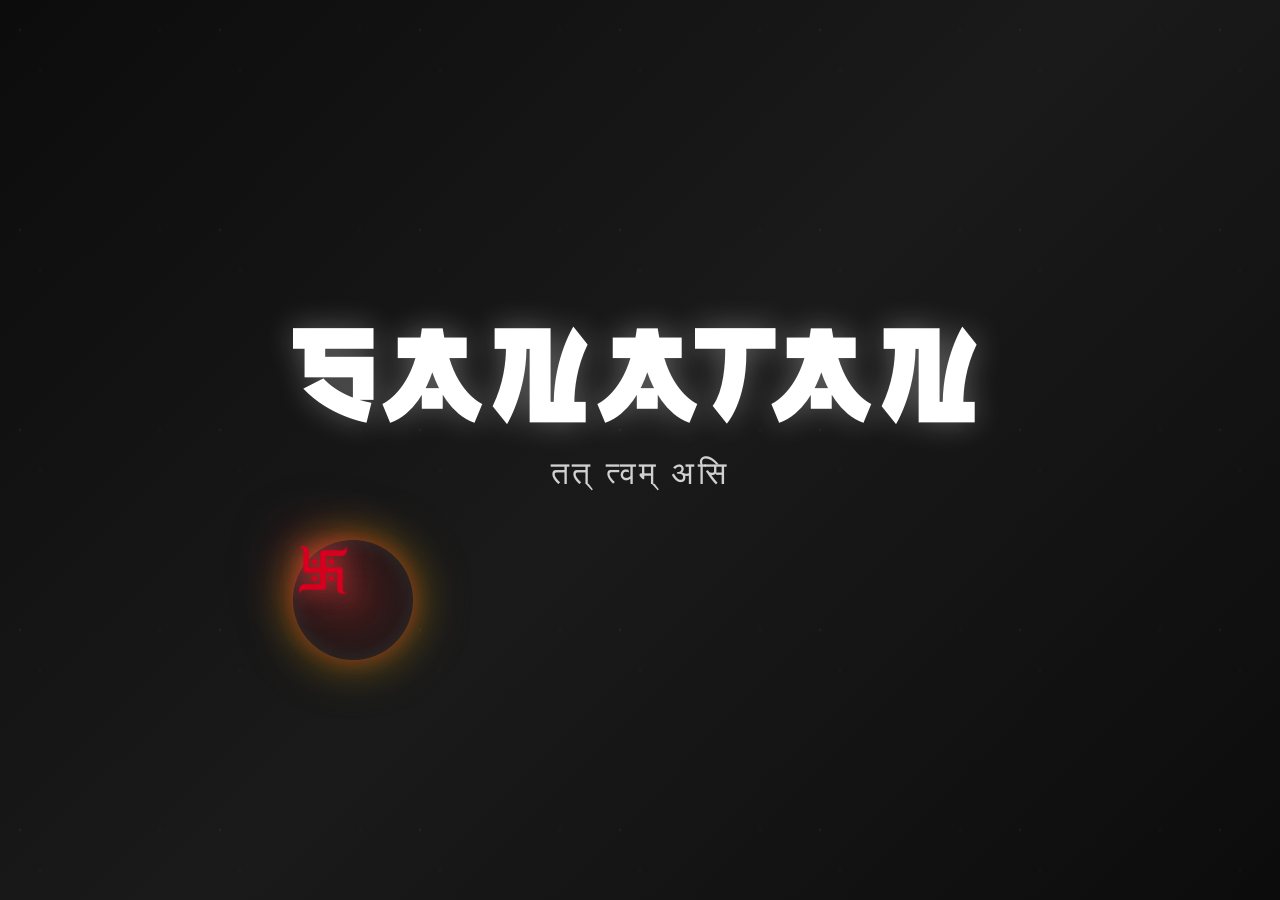
==== commit 671aaeb2: "feat: update entrance button with swastik and om symbols, enhance styling and animations" ====
--- a/index.html
+++ b/index.html
@@ -16,7 +16,8 @@
 			<h1 class="entrance-title">Sanatan</h1>
 			<p class="entrance-subtitle">तत् त्वम् असि</p>
 			<button id="enter-button" class="enter-button">
-				<img height="50px" width="50px" src="./Assets/swastik.png" alt="ॐ" class="om-symbol">
+				<img height="50px" width="50px" src="./Assets/swastik.png" alt="Swastik" class="swastik-symbol">
+				<img height="50px" width="50px" src="./Assets/om-symbol.svg" alt="ॐ" class="om-symbol">
 				<div class="button-ripple"></div>
 			</button>
 		</div>
--- a/style.css
+++ b/style.css
@@ -399,6 +399,7 @@
 	border-radius: var(--radius-circle);
 	width: var(--button-size);
 	height: var(--button-size);
+	display: flex;
 	align-items: center;
 	justify-content: center;
 	cursor: pointer;
@@ -422,17 +423,34 @@
 		buttonFloat 4s ease-in-out infinite,
 		redSwastikGlow 2.5s ease-in-out infinite alternate;
 
-	& img {
+	/* Symbol styling - Default swastik and hover Om */
+	& .swastik-symbol,
+	& .om-symbol {
 		width: var(--button-icon-size);
 		height: var(--button-icon-size);
+		position: absolute;
+		transform: translate(-50%, -50%);
+		transition: all var(--transition-button);
+		z-index: 2;
+	}
+
+	& .swastik-symbol {
 		filter:
 			drop-shadow(0 0 10px var(--color-button-glow-hover))
 			drop-shadow(0 0 20px var(--color-button-glow))
 			drop-shadow(0 0 30px var(--color-button-red-accent));
-		transition: all var(--transition-button);
-		position: relative;
-		z-index: 2;
+		opacity: 1;
 		animation: omRotate 20s linear infinite;
+	}
+
+	& .om-symbol {
+		filter:
+			drop-shadow(0 0 15px var(--color-button-glow-active))
+			drop-shadow(0 0 30px var(--color-button-red-primary))
+			drop-shadow(0 0 45px var(--color-button-red-accent));
+		opacity: 0;
+		transform: translate(-50%, -50%) scale(0.8) rotate(180deg);
+		animation: omRotate 15s linear infinite reverse;
 	}
 
 	&:hover {
@@ -449,13 +467,25 @@
 			transparent 100%
 		);
 
-		& img {
-			transform: scale(1.1) rotate(5deg);
+		& .swastik-symbol {
+			opacity: 0;
+			transform: translate(-50%, -50%) scale(0.8) rotate(-180deg);
+			filter: 
+				drop-shadow(0 0 10px var(--color-button-glow))
+				drop-shadow(0 0 20px var(--color-button-red-secondary))
+				brightness(0.8);
+			animation-play-state: paused;
+		}
+
+		& .om-symbol {
+			opacity: 1;
+			transform: translate(-50%, -50%) scale(1.1) rotate(0deg);
 			filter: 
 				drop-shadow(0 0 15px var(--color-button-glow-active))
 				drop-shadow(0 0 30px var(--color-button-glow-hover))
 				drop-shadow(0 0 45px var(--color-button-glow))
 				brightness(1.2);
+			animation-play-state: running;
 		}
 
 		& .button-ripple {
@@ -481,13 +511,19 @@
 			inset 0 0 20px rgba(255, 255, 255, 0.3),
 			inset 0 0 30px rgba(220, 38, 38, 0.2);
 		
-		/* Enhance the red glow on the logo itself */
-		& img {
+		/* Enhance the red glow on both symbols */
+		& .swastik-symbol,
+		& .om-symbol {
 			filter: 
 				drop-shadow(0 0 20px var(--color-button-glow-active))
 				drop-shadow(0 0 40px var(--color-button-red-primary))
 				drop-shadow(0 0 60px var(--color-button-red-accent))
 				brightness(1.3) saturate(1.3);
+		}
+
+		& .om-symbol {
+			opacity: 1;
+			transform: translate(-50%, -50%) scale(1.2) rotate(0deg);
 		}
 	}
 }
@@ -702,6 +738,29 @@
 	}
 }
 
+/* Symbol transition animation */
+@keyframes symbolFadeIn {
+	0% {
+		opacity: 0;
+		transform: translate(-50%, -50%) scale(0.5) rotate(90deg);
+	}
+	100% {
+		opacity: 1;
+		transform: translate(-50%, -50%) scale(1) rotate(0deg);
+	}
+}
+
+@keyframes symbolFadeOut {
+	0% {
+		opacity: 1;
+		transform: translate(-50%, -50%) scale(1) rotate(0deg);
+	}
+	100% {
+		opacity: 0;
+		transform: translate(-50%, -50%) scale(0.5) rotate(-90deg);
+	}
+}
+
 /* Hindi Text Utility Class */
 .hindi-text {
 	font-family: 'Chanakya', Arial, sans-serif;
